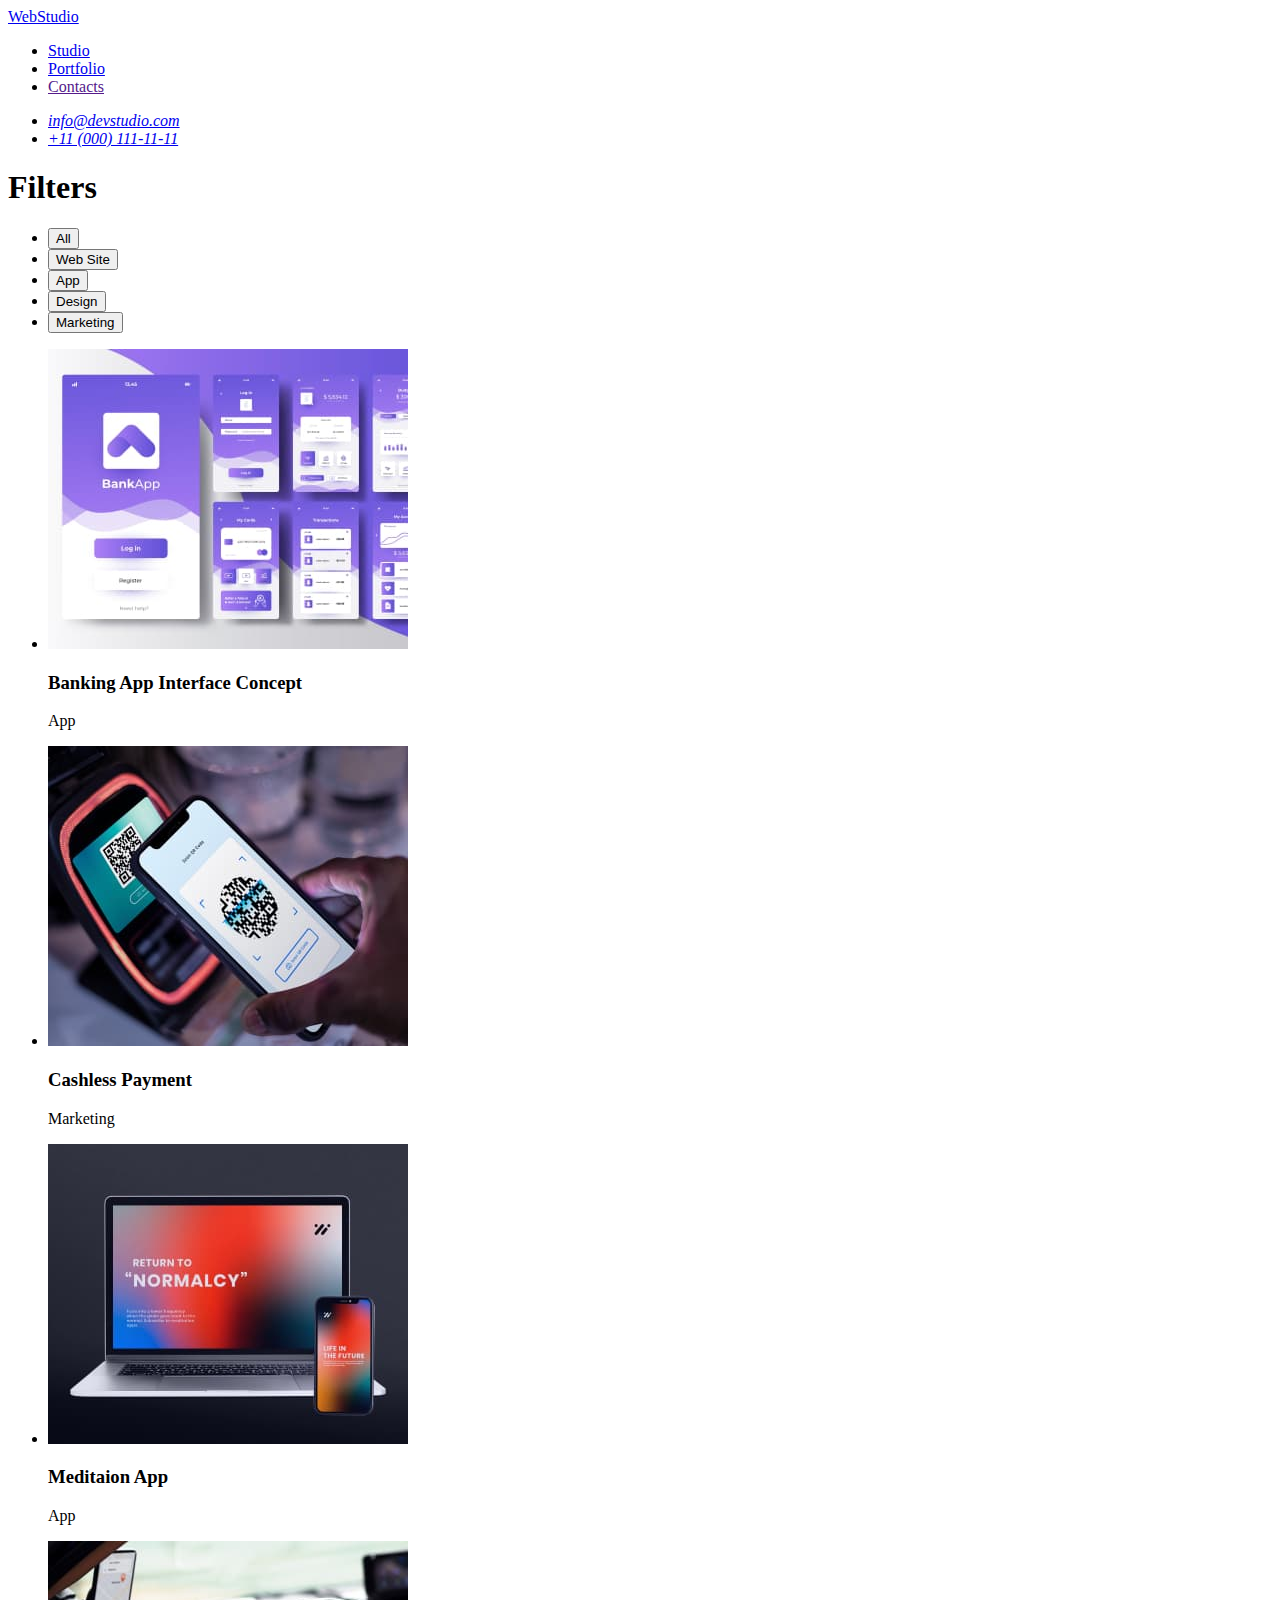
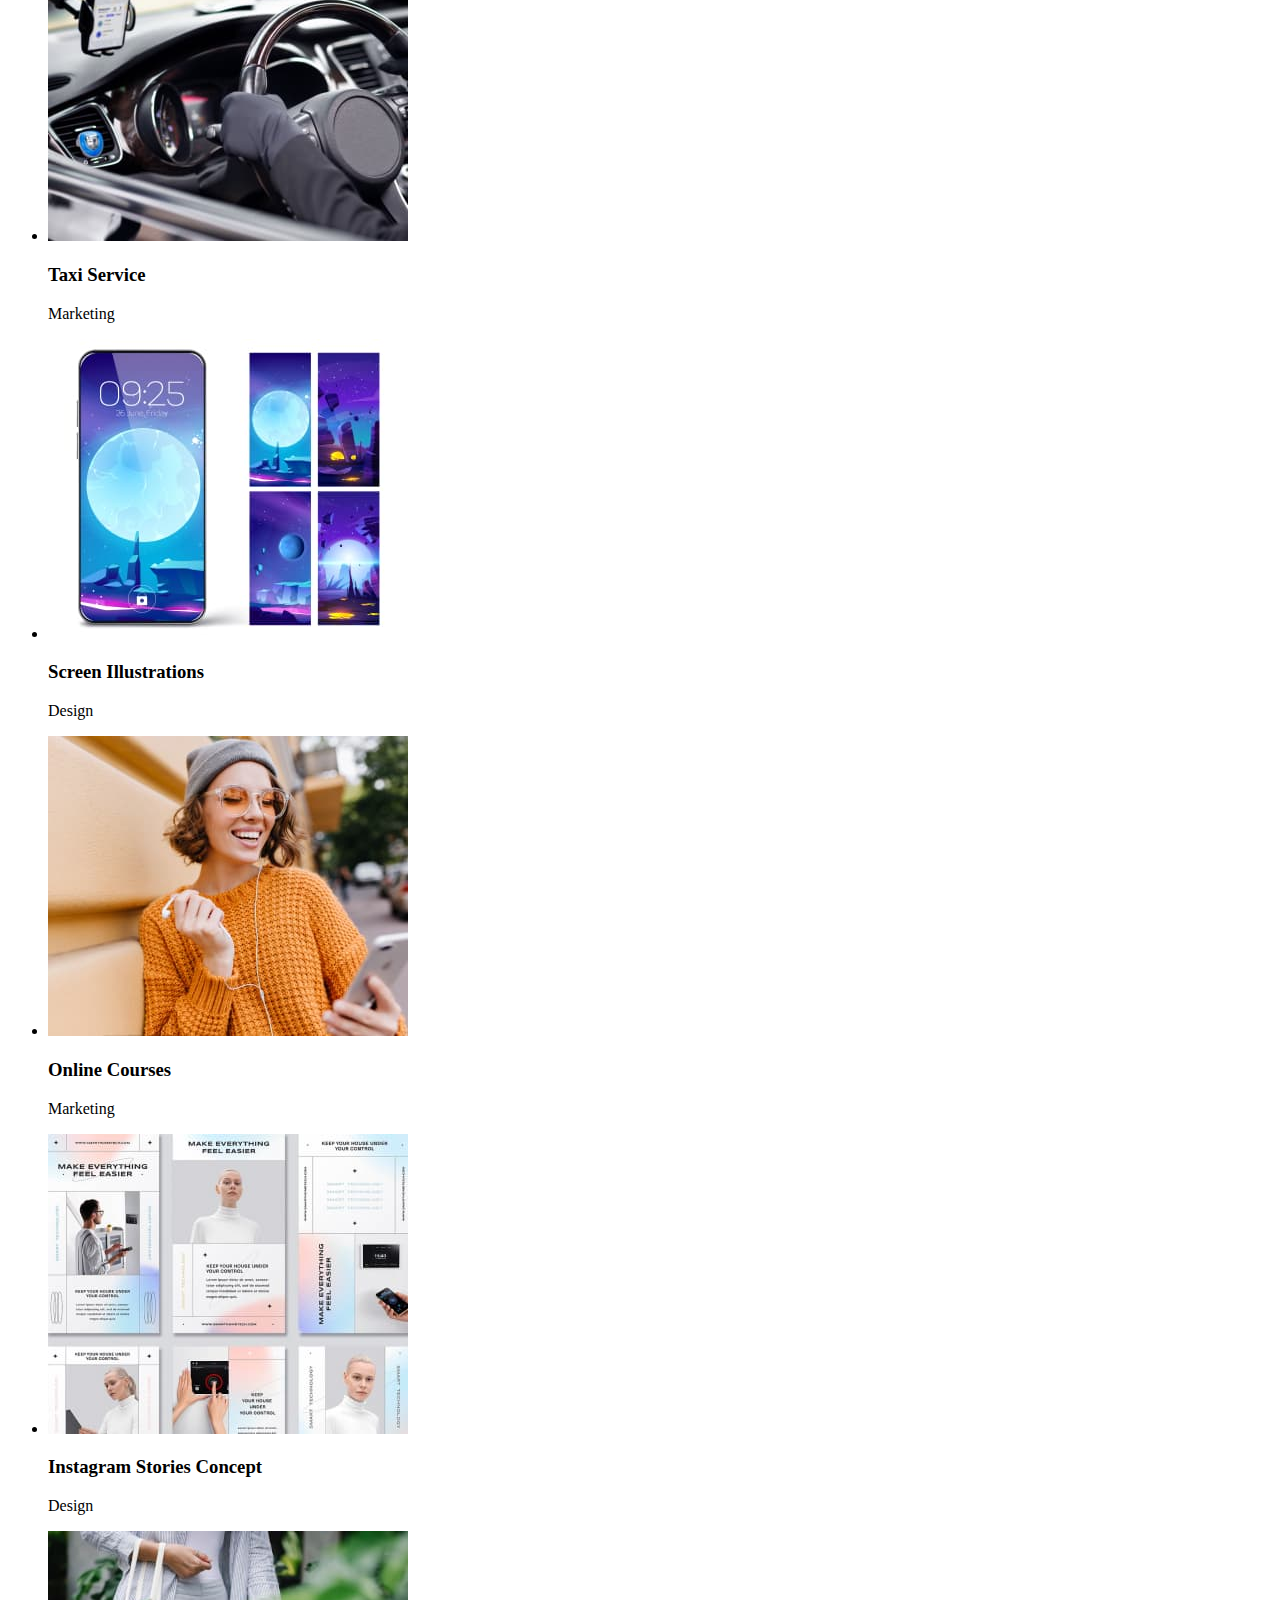
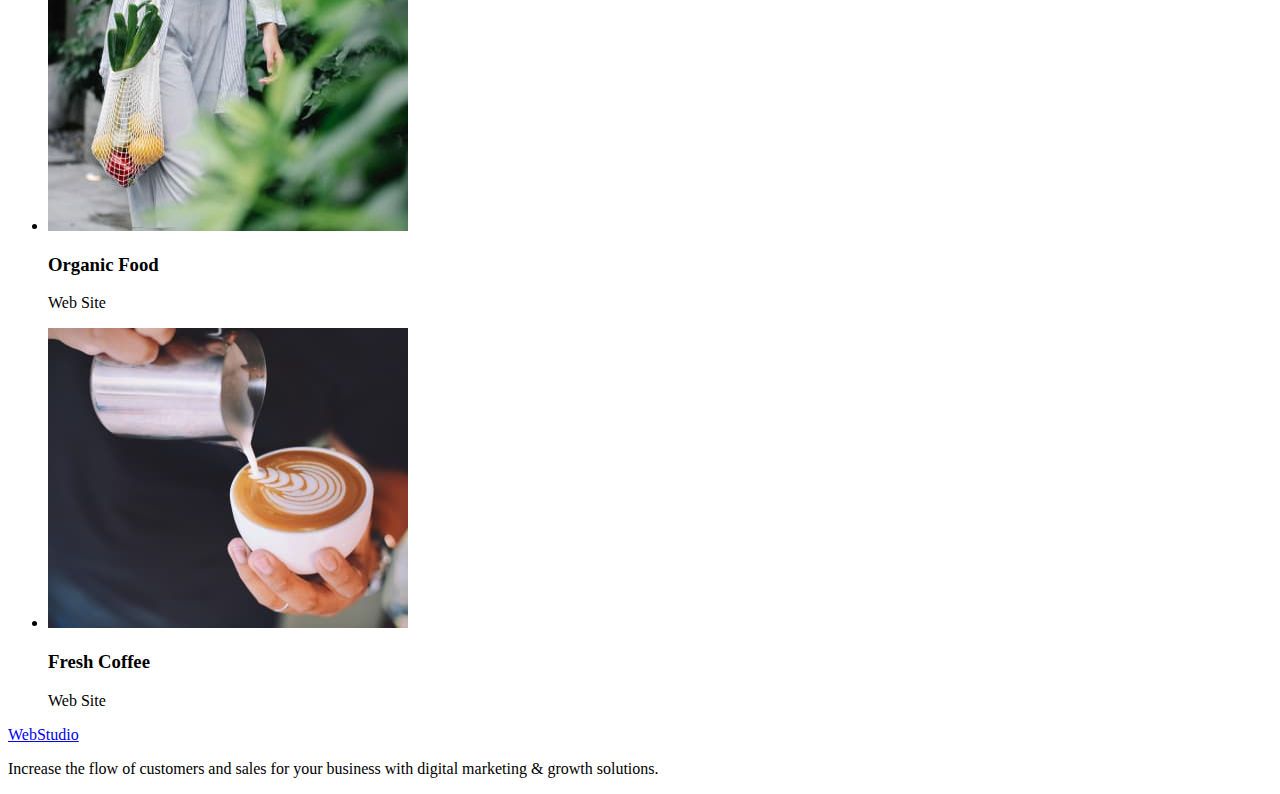
==== portfolio.html @ 7b667533 "portfolio" ====
<!DOCTYPE html>
<html lang="en">
  <head>
    <meta charset="UTF-8" />
    <meta http-equiv="X-UA-Compatible" content="IE=edge" />
    <meta name="viewport" content="width=device-width, initial-scale=1.0" />
    <title>Document</title>
    <link rel="stylesheet" href="./css/styles.css" />
  </head>
  <body>
    <header>
      <nav>
        <a href="./index.html">WebStudio </a>
        <ul>
          <li><a href="./index.html">Studio</a></li>
          <li><a href="./portfolio.html">Portfolio</a></li>
          <li><a href="">Contacts</a></li>
        </ul>
      </nav>
      <address>
        <ul>
          <li><a href="mailto:info@devstudio.com">info@devstudio.com</a></li>
          <li><a href="tel:+110001111111">+11 (000) 111-11-11</a></li>
        </ul>
      </address>
    </header>
    <main>
      <h1>Filters</h1>
      <ul>
        <li><button type="button">All</button></li>
        <li><button type="button">Web Site</button></li>
        <li><button type="button">App</button></li>
        <li><button type="button">Design</button></li>
        <li><button type="button">Marketing</button></li>
      </ul>
      <ul>
        <li>
          <img
            src="./images/portfolio-img1.jpg"
            alt="Banking App"
            width="360"
          />
          <h3>Banking App Interface Concept</h3>
          <p>App</p>
        </li>
        <li>
          <img
            src="./images/portfolio-img2.jpg"
            alt="Cashless Payment"
            width="360"
          />
          <h3>Cashless Payment</h3>
          <p>Marketing</p>
        </li>
        <li>
          <img
            src="./images/portfolio-img3.jpg"
            alt="Meditaion App"
            width="360"
          />
          <h3>Meditaion App</h3>
          <p>App</p>
        </li>
        <li>
          <img
            src="./images/portfolio-img4.jpg"
            alt="Taxi Service"
            width="360"
          />
          <h3>Taxi Service</h3>
          <p>Marketing</p>
        </li>
        <li>
          <img
            src="./images/portfolio-img5.jpg"
            alt="Screen Illustrations"
            width="360"
          />
          <h3>Screen Illustrations</h3>
          <p>Design</p>
        </li>
        <li>
          <img
            src="./images/portfolio-img6.jpg"
            alt="Online Courses"
            width="360"
          />
          <h3>Online Courses</h3>
          <p>Marketing</p>
        </li>
        <li>
          <img
            src="./images/portfolio-img7.jpg"
            alt="Instagram Stories Concept"
            width="360"
          />
          <h3>Instagram Stories Concept</h3>
          <p>Design</p>
        </li>
        <li>
          <img
            src="./images/portfolio-img8.jpg"
            alt="Organic Food"
            width="360"
          />
          <h3>Organic Food</h3>
          <p>Web Site</p>
        </li>
        <li>
          <img
            src="./images/portfolio-img9.jpg"
            alt="Fresh Coffee"
            width="360"
          />
          <h3>Fresh Coffee</h3>
          <p>Web Site</p>
        </li>
      </ul>
    </main>
    <footer>
      <a href="./index.html">WebStudio</a>
      <p>
        Increase the flow of customers and sales for your business with digital
        marketing & growth solutions.
      </p>
    </footer>
  </body>
</html>
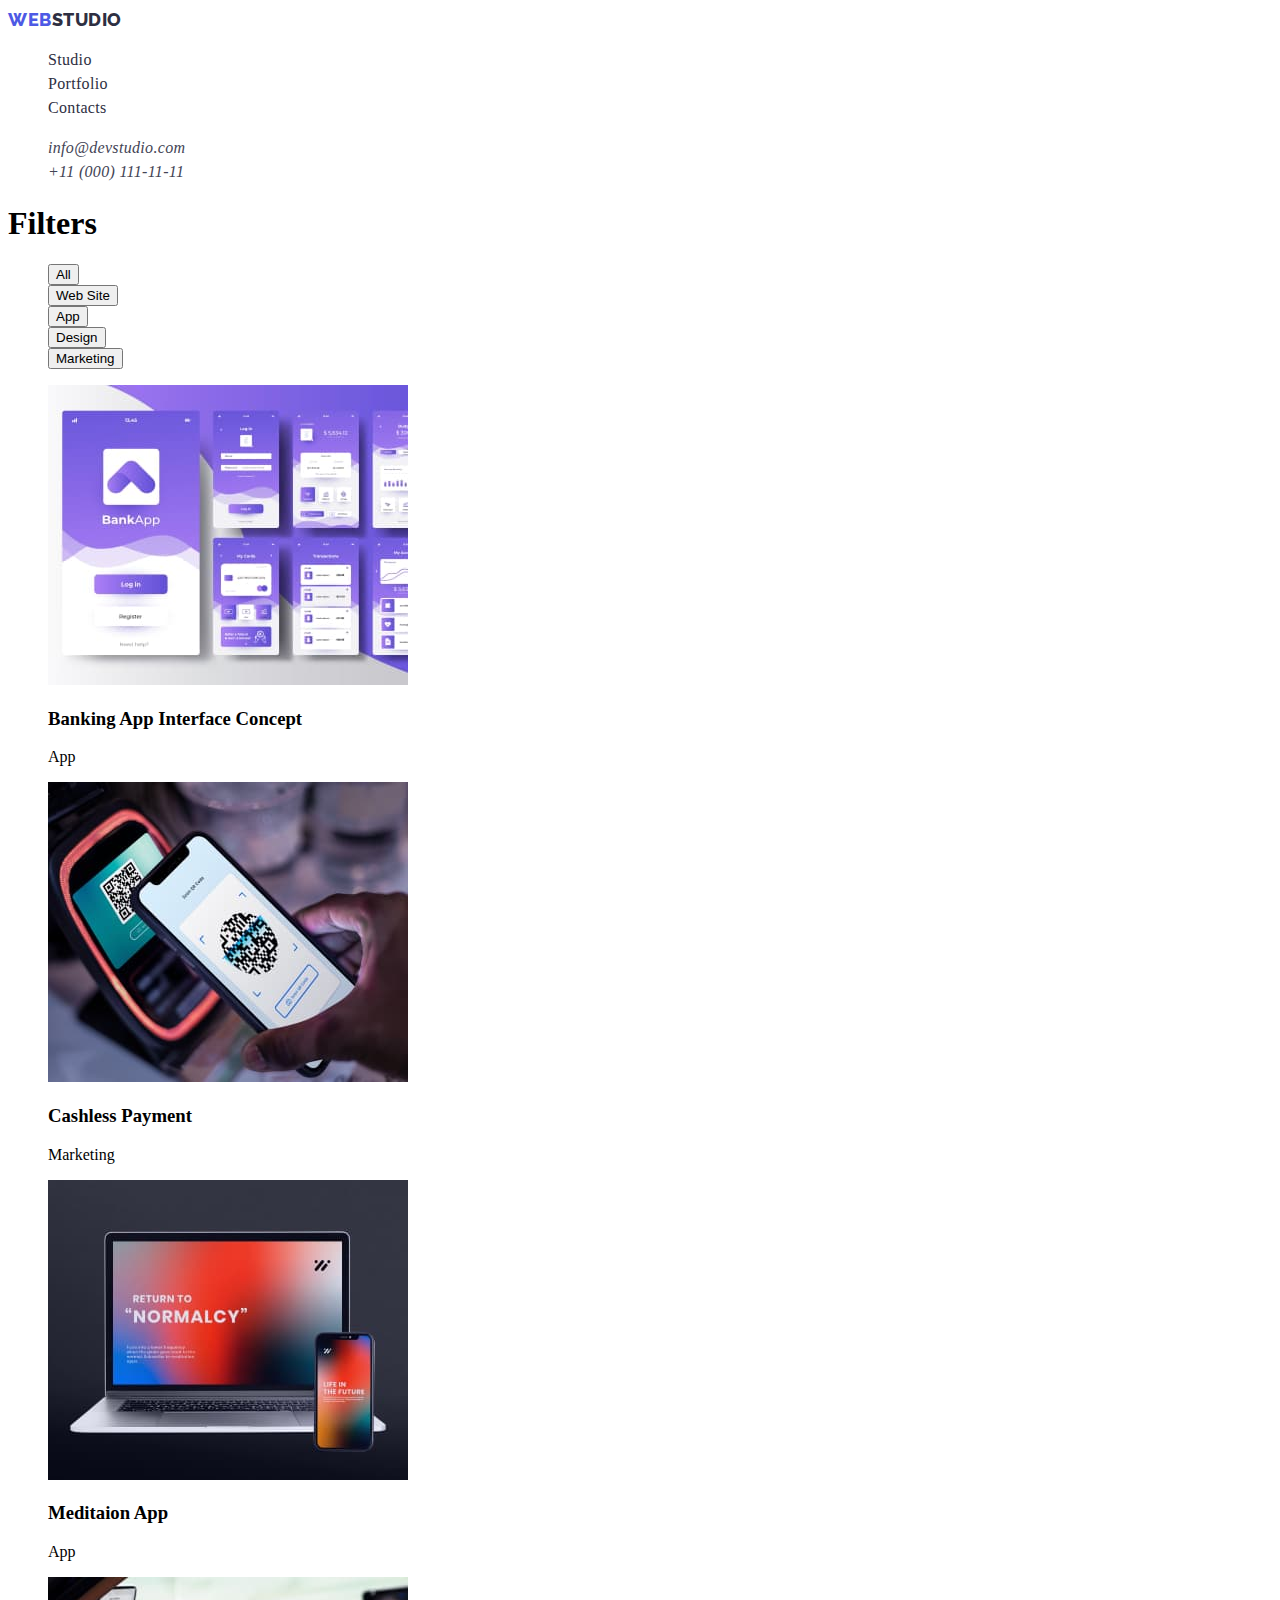
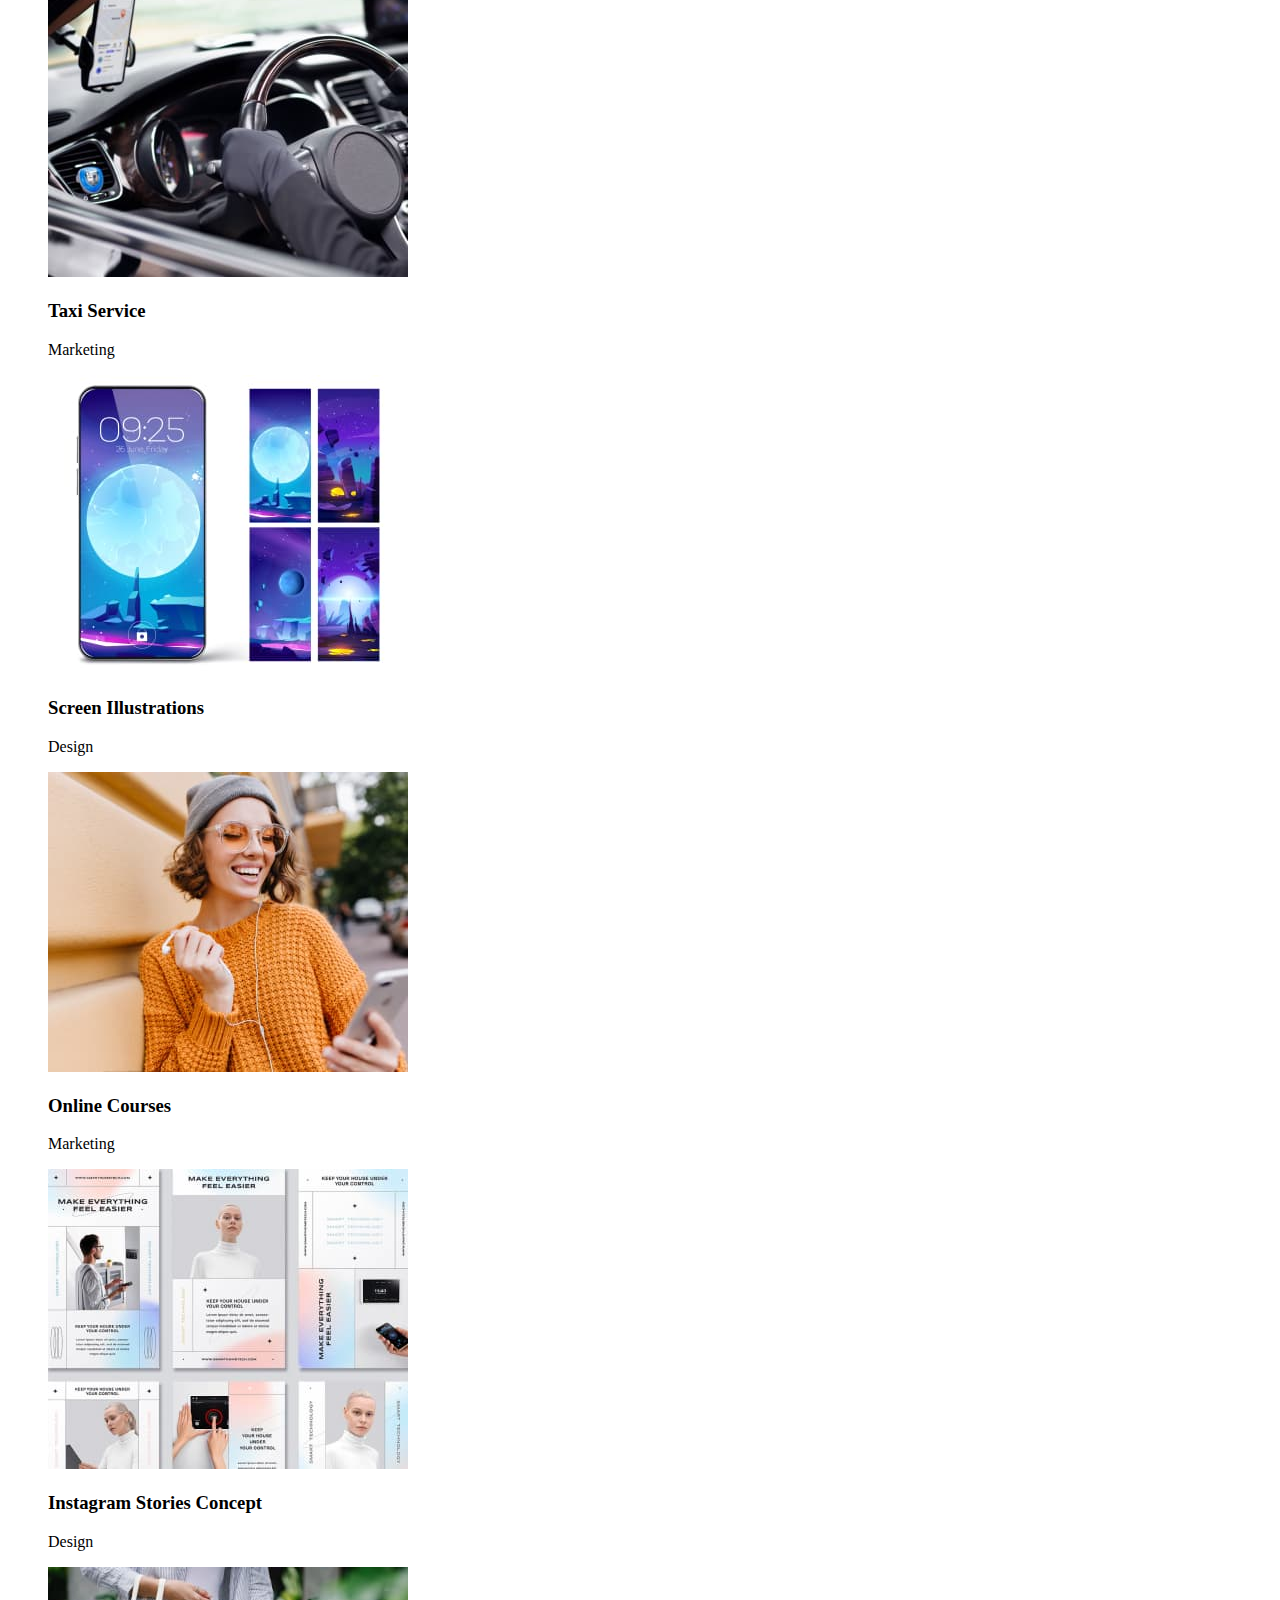
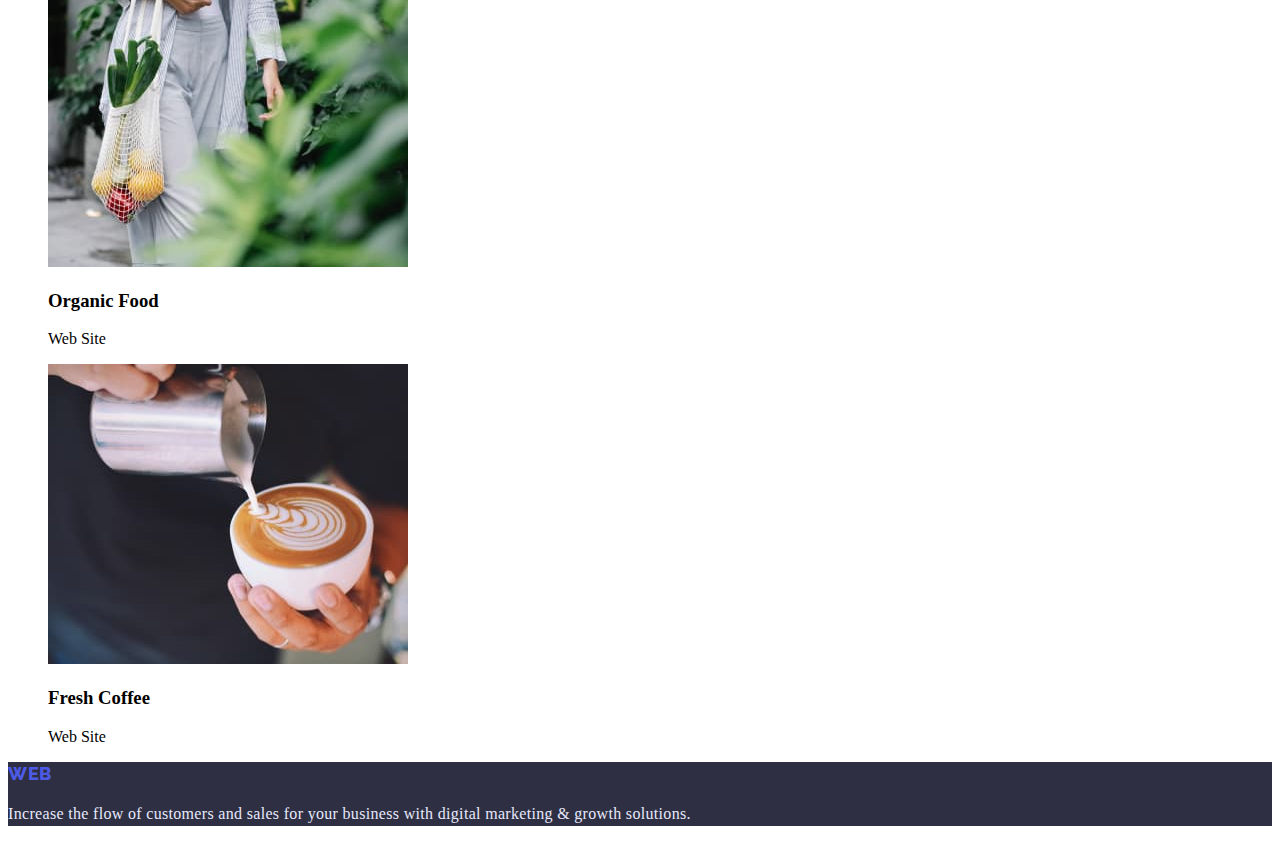
==== commit 4b56a010: "studio finish" ====
--- a/portfolio.html
+++ b/portfolio.html
@@ -5,121 +5,149 @@
     <meta http-equiv="X-UA-Compatible" content="IE=edge" />
     <meta name="viewport" content="width=device-width, initial-scale=1.0" />
     <title>Document</title>
+    <link rel="preconnect" href="https://fonts.googleapis.com" />
+    <link rel="preconnect" href="https://fonts.gstatic.com" crossorigin />
+    <link
+      href="https://fonts.googleapis.com/css2?family=Raleway:wght@800&family=Roboto:wght@400;500;700;900&display=swap"
+      rel="stylesheet"
+    />
     <link rel="stylesheet" href="./css/styles.css" />
   </head>
   <body>
-    <header>
-      <nav>
-        <a href="./index.html">WebStudio </a>
-        <ul>
-          <li><a href="./index.html">Studio</a></li>
-          <li><a href="./portfolio.html">Portfolio</a></li>
-          <li><a href="">Contacts</a></li>
+    <header class="header">
+      <nav class="navigation">
+        <a class="logo" href="./index.html"
+          ><span class="logo-web">Web</span
+          ><span class="logo-studio">Studio</span>
+        </a>
+        <ul class="nav-list list">
+          <li class="nav-list-item">
+            <a class="nav-link link" href="./index.html">Studio</a>
+          </li>
+          <li class="nav-list-item">
+            <a class="nav-link link" href="./portfolio.html">Portfolio</a>
+          </li>
+          <li class="nav-list-item">
+            <a class="nav-link link" href="">Contacts</a>
+          </li>
         </ul>
       </nav>
-      <address>
-        <ul>
-          <li><a href="mailto:info@devstudio.com">info@devstudio.com</a></li>
-          <li><a href="tel:+110001111111">+11 (000) 111-11-11</a></li>
+      <address class="address">
+        <ul class="adress-list list">
+          <li>
+            <a class="adress-list-item" href="mailto:info@devstudio.com"
+              >info@devstudio.com</a
+            >
+          </li>
+          <li>
+            <a class="adress-list-item" href="tel:+110001111111"
+              >+11 (000) 111-11-11</a
+            >
+          </li>
         </ul>
       </address>
     </header>
     <main>
-      <h1>Filters</h1>
-      <ul>
-        <li><button type="button">All</button></li>
-        <li><button type="button">Web Site</button></li>
-        <li><button type="button">App</button></li>
-        <li><button type="button">Design</button></li>
-        <li><button type="button">Marketing</button></li>
-      </ul>
-      <ul>
-        <li>
-          <img
-            src="./images/portfolio-img1.jpg"
-            alt="Banking App"
-            width="360"
-          />
-          <h3>Banking App Interface Concept</h3>
-          <p>App</p>
-        </li>
-        <li>
-          <img
-            src="./images/portfolio-img2.jpg"
-            alt="Cashless Payment"
-            width="360"
-          />
-          <h3>Cashless Payment</h3>
-          <p>Marketing</p>
-        </li>
-        <li>
-          <img
-            src="./images/portfolio-img3.jpg"
-            alt="Meditaion App"
-            width="360"
-          />
-          <h3>Meditaion App</h3>
-          <p>App</p>
-        </li>
-        <li>
-          <img
-            src="./images/portfolio-img4.jpg"
-            alt="Taxi Service"
-            width="360"
-          />
-          <h3>Taxi Service</h3>
-          <p>Marketing</p>
-        </li>
-        <li>
-          <img
-            src="./images/portfolio-img5.jpg"
-            alt="Screen Illustrations"
-            width="360"
-          />
-          <h3>Screen Illustrations</h3>
-          <p>Design</p>
-        </li>
-        <li>
-          <img
-            src="./images/portfolio-img6.jpg"
-            alt="Online Courses"
-            width="360"
-          />
-          <h3>Online Courses</h3>
-          <p>Marketing</p>
-        </li>
-        <li>
-          <img
-            src="./images/portfolio-img7.jpg"
-            alt="Instagram Stories Concept"
-            width="360"
-          />
-          <h3>Instagram Stories Concept</h3>
-          <p>Design</p>
-        </li>
-        <li>
-          <img
-            src="./images/portfolio-img8.jpg"
-            alt="Organic Food"
-            width="360"
-          />
-          <h3>Organic Food</h3>
-          <p>Web Site</p>
-        </li>
-        <li>
-          <img
-            src="./images/portfolio-img9.jpg"
-            alt="Fresh Coffee"
-            width="360"
-          />
-          <h3>Fresh Coffee</h3>
-          <p>Web Site</p>
-        </li>
-      </ul>
+      <section>
+        <h1>Filters</h1>
+        <ul class="list">
+          <li><button type="button">All</button></li>
+          <li><button type="button">Web Site</button></li>
+          <li><button type="button">App</button></li>
+          <li><button type="button">Design</button></li>
+          <li><button type="button">Marketing</button></li>
+        </ul>
+        <ul class="list">
+          <li>
+            <img
+              src="./images/portfolio-img1.jpg"
+              alt="Banking App"
+              width="360"
+            />
+            <h3>Banking App Interface Concept</h3>
+            <p>App</p>
+          </li>
+          <li>
+            <img
+              src="./images/portfolio-img2.jpg"
+              alt="Cashless Payment"
+              width="360"
+            />
+            <h3>Cashless Payment</h3>
+            <p>Marketing</p>
+          </li>
+          <li>
+            <img
+              src="./images/portfolio-img3.jpg"
+              alt="Meditaion App"
+              width="360"
+            />
+            <h3>Meditaion App</h3>
+            <p>App</p>
+          </li>
+          <li>
+            <img
+              src="./images/portfolio-img4.jpg"
+              alt="Taxi Service"
+              width="360"
+            />
+            <h3>Taxi Service</h3>
+            <p>Marketing</p>
+          </li>
+          <li>
+            <img
+              src="./images/portfolio-img5.jpg"
+              alt="Screen Illustrations"
+              width="360"
+            />
+            <h3>Screen Illustrations</h3>
+            <p>Design</p>
+          </li>
+          <li>
+            <img
+              src="./images/portfolio-img6.jpg"
+              alt="Online Courses"
+              width="360"
+            />
+            <h3>Online Courses</h3>
+            <p>Marketing</p>
+          </li>
+          <li>
+            <img
+              src="./images/portfolio-img7.jpg"
+              alt="Instagram Stories Concept"
+              width="360"
+            />
+            <h3>Instagram Stories Concept</h3>
+            <p>Design</p>
+          </li>
+          <li>
+            <img
+              src="./images/portfolio-img8.jpg"
+              alt="Organic Food"
+              width="360"
+            />
+            <h3>Organic Food</h3>
+            <p>Web Site</p>
+          </li>
+          <li>
+            <img
+              src="./images/portfolio-img9.jpg"
+              alt="Fresh Coffee"
+              width="360"
+            />
+            <h3>Fresh Coffee</h3>
+            <p>Web Site</p>
+          </li>
+        </ul>
+      </section>
     </main>
-    <footer>
-      <a href="./index.html">WebStudio</a>
-      <p>
+    <footer class="footer">
+      <a class="logo" href="./index.html"
+        ><span class="logo-web link">Web</span
+        ><span class="logo-studio link">Studio</span>
+      </a>
+      <p class="footer-text">
         Increase the flow of customers and sales for your business with digital
         marketing & growth solutions.
       </p>
--- a/css/styles.css
+++ b/css/styles.css
@@ -0,0 +1,209 @@
+/* ------------GENERAL STYLES--------------- */
+.body {
+    font-family: 'Roboto', sans-serif;
+}
+.list {
+    list-style: none;
+}
+
+.link, .adress-list-item, .logo {
+    text-decoration: none;
+}
+
+.visually-hidden {
+    position: absolute;
+    white-space: nowrap;
+    width: 1px;
+    height: 1px;
+    overflow: hidden;
+    border: 0;
+    padding: 0;
+    clip: rect(0 0 0 0);
+    clip-path: inset(50%);
+    margin: -1px;
+}
+.caption {
+    font-weight: 700;
+        font-size: 36px;
+        line-height: 1.11;
+        text-align: center;
+        letter-spacing: 0.02em;
+        text-transform: capitalize;
+        color: #2E2F42;
+}
+/* --------------------HEADER-------------- */
+.header {}
+
+.navigation {}
+
+.logo {
+    font-family: 'Raleway', sans-serif;
+        font-style: normal;
+        font-weight: 800;
+        font-size: 18px;
+        line-height: 1.33;
+        display: flex;
+        align-items: center;
+        letter-spacing: 0.03em;
+        text-transform: uppercase;
+}
+
+.logo-web {
+        color: #4D5AE5;
+}
+.logo-studio {
+        color: #2E2F42;
+}
+
+.nav-list {}
+
+.nav-list-item :is(:hover, :focus) {
+    text-decoration: underline;}
+
+.nav-link {
+        font-weight: 500;
+        font-size: 16px;
+        line-height: 1.5;
+        letter-spacing: 0.02em;
+        color: #2E2F42;
+}
+.nav-link:is(:hover, :focus) {
+    color: #404BBF;
+}
+
+.address{}
+
+.adress-list-item:is(:hover, :focus) {
+    color: #404BBF;
+}
+
+.adress-list-item {
+    font-weight: 400;
+        font-size: 16px;
+        line-height: 1.5;
+        letter-spacing: 0.02em;
+        color: #434455;
+}
+
+/* -----------------------HERO----------------------- */
+.hero {
+    background: #2E2F42;
+}
+
+.hero-title {
+    font-weight: 700;
+    font-size: 56px;
+    line-height: 1.07;
+    text-align: center;
+    letter-spacing: 0.02em;
+    color: #FFFFFF;
+}
+
+.hero-btn {
+    font-weight: 500;
+        font-size: 16px;
+        line-height: 1.5;
+        display: flex;
+        align-items: center;
+        letter-spacing: 0.04em;
+        color: #FFFFFF;
+            width: 169px;
+            height: 56px;
+            left: 20px;
+            top: 23px;
+            background: #4D5AE5;
+            box-shadow: 0px 4px 4px rgba(0, 0, 0, 0.15);
+            border-radius: 4px;
+}
+.hero-btn:is(:hover, :focus) {
+    width: 169px;
+    height: 56px;
+    left: 20px;
+    top: 88px;
+    background: #404BBF;
+    box-shadow: 0px 4px 4px rgba(0, 0, 0, 0.15);
+    border-radius: 4px;
+    cursor: pointer;
+}
+
+/* ---------------------------BODY------------------ */  
+
+.describe {}
+
+.describe-caption {}
+
+.describe-title {
+    font-weight: 500;
+        font-size: 20px;
+        line-height: 1.2;
+        letter-spacing: 0.02em;
+        color: #2E2F42;
+}
+
+.describe-list {}
+
+.describe-list-item {}
+
+.describe-text {
+    font-weight: 400;
+        font-size: 16px;
+        line-height: 1.5;
+        letter-spacing: 0.02em;
+        color: #434455;
+}
+.about {}
+
+.about-list {}
+
+.list {}
+
+.about-item {}
+
+.about-img {}
+
+.about-img:is(:hover, :focus) {
+    cursor: pointer;
+}
+
+.team {}
+
+.team-list {}
+
+.list {}
+
+.team-list-item {}
+
+.team-img {}
+
+.team-name {
+    font-weight: 500;
+    font-size: 20px;
+    line-height: 1.2;
+    text-align: center;
+    letter-spacing: 0.02em;
+    color: #2E2F42;
+}
+
+.team-position {
+    font-weight: 400;
+        font-size: 16px;
+        line-height: 1.5;
+        text-align: center;
+        letter-spacing: 0.02em;
+        color: #434455;
+}
+
+/* -----------------FOOTER------------------------ */
+
+.footer {
+    background: #2E2F42;
+}
+
+.footer-text {
+    font-weight: 400;
+        font-size: 16px;
+        line-height: 1.5;
+        letter-spacing: 0.02em;
+        color: #E7E9FC;
+}
+
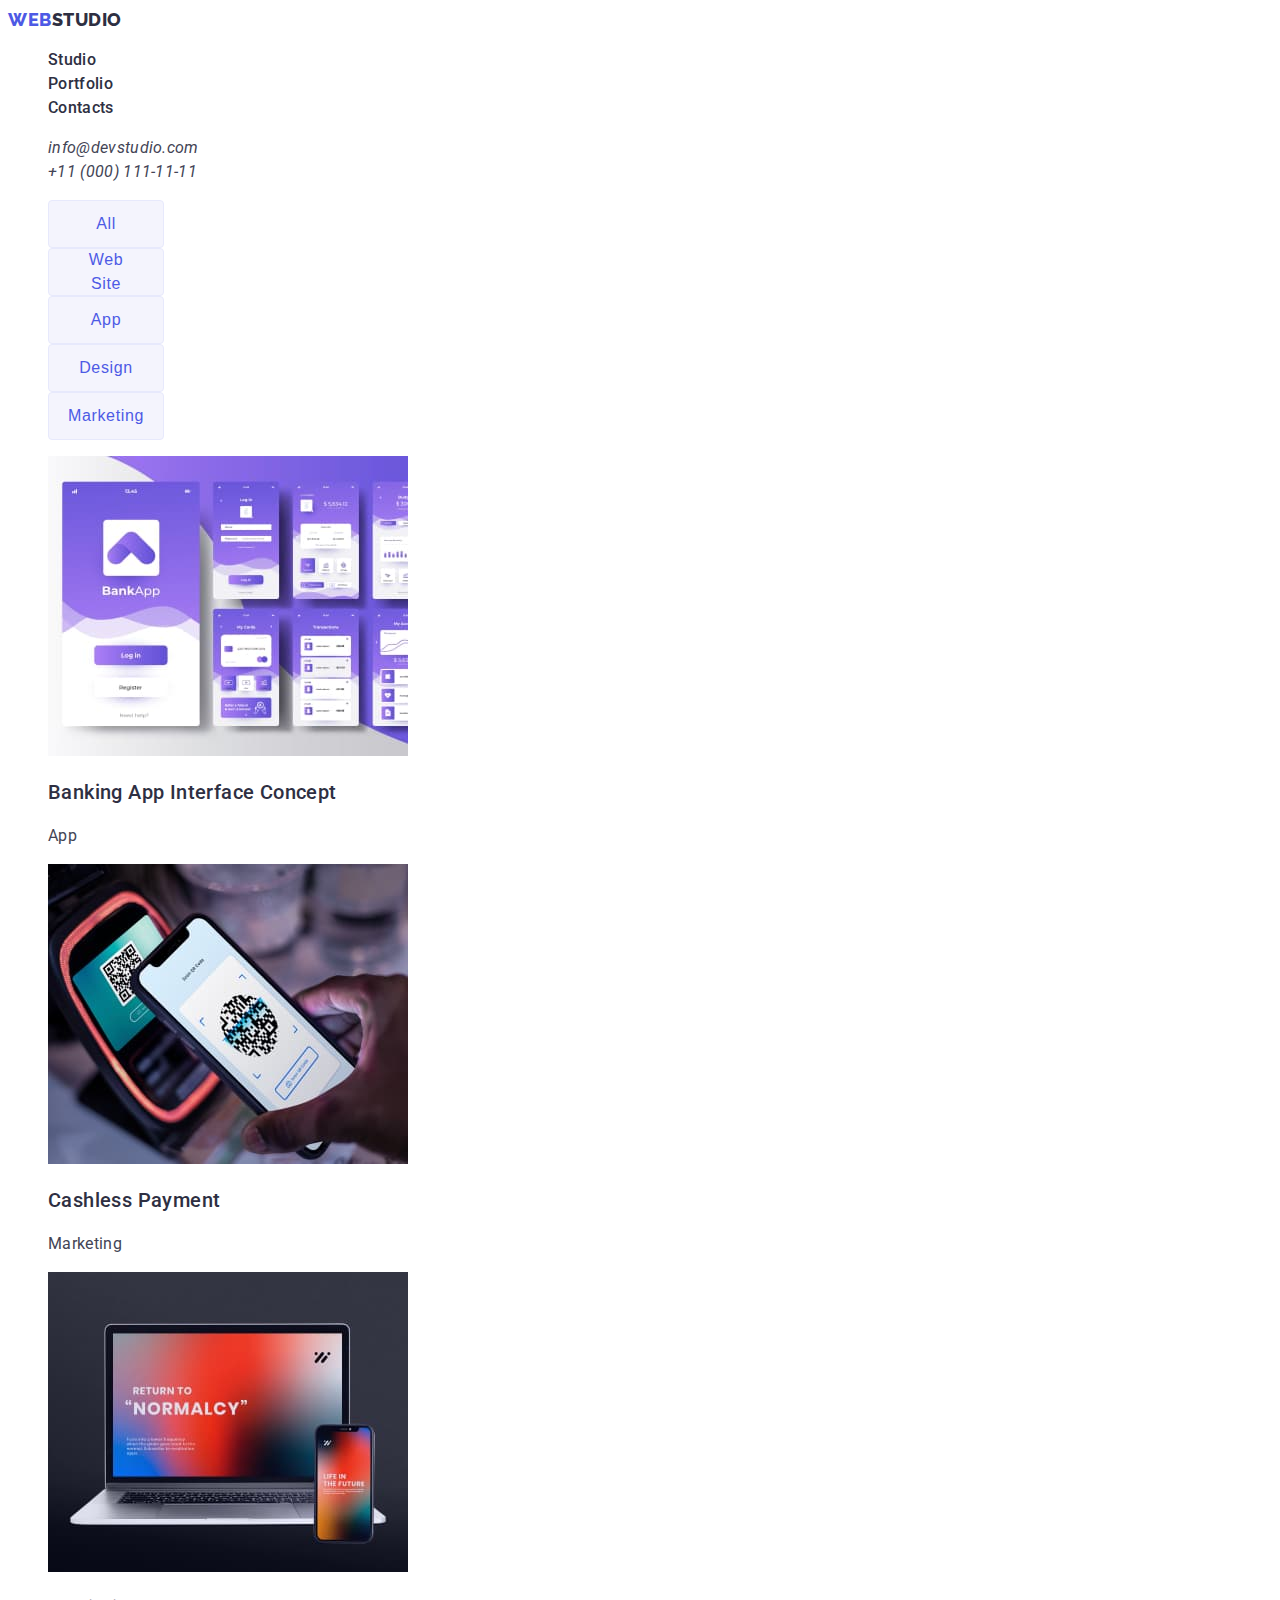
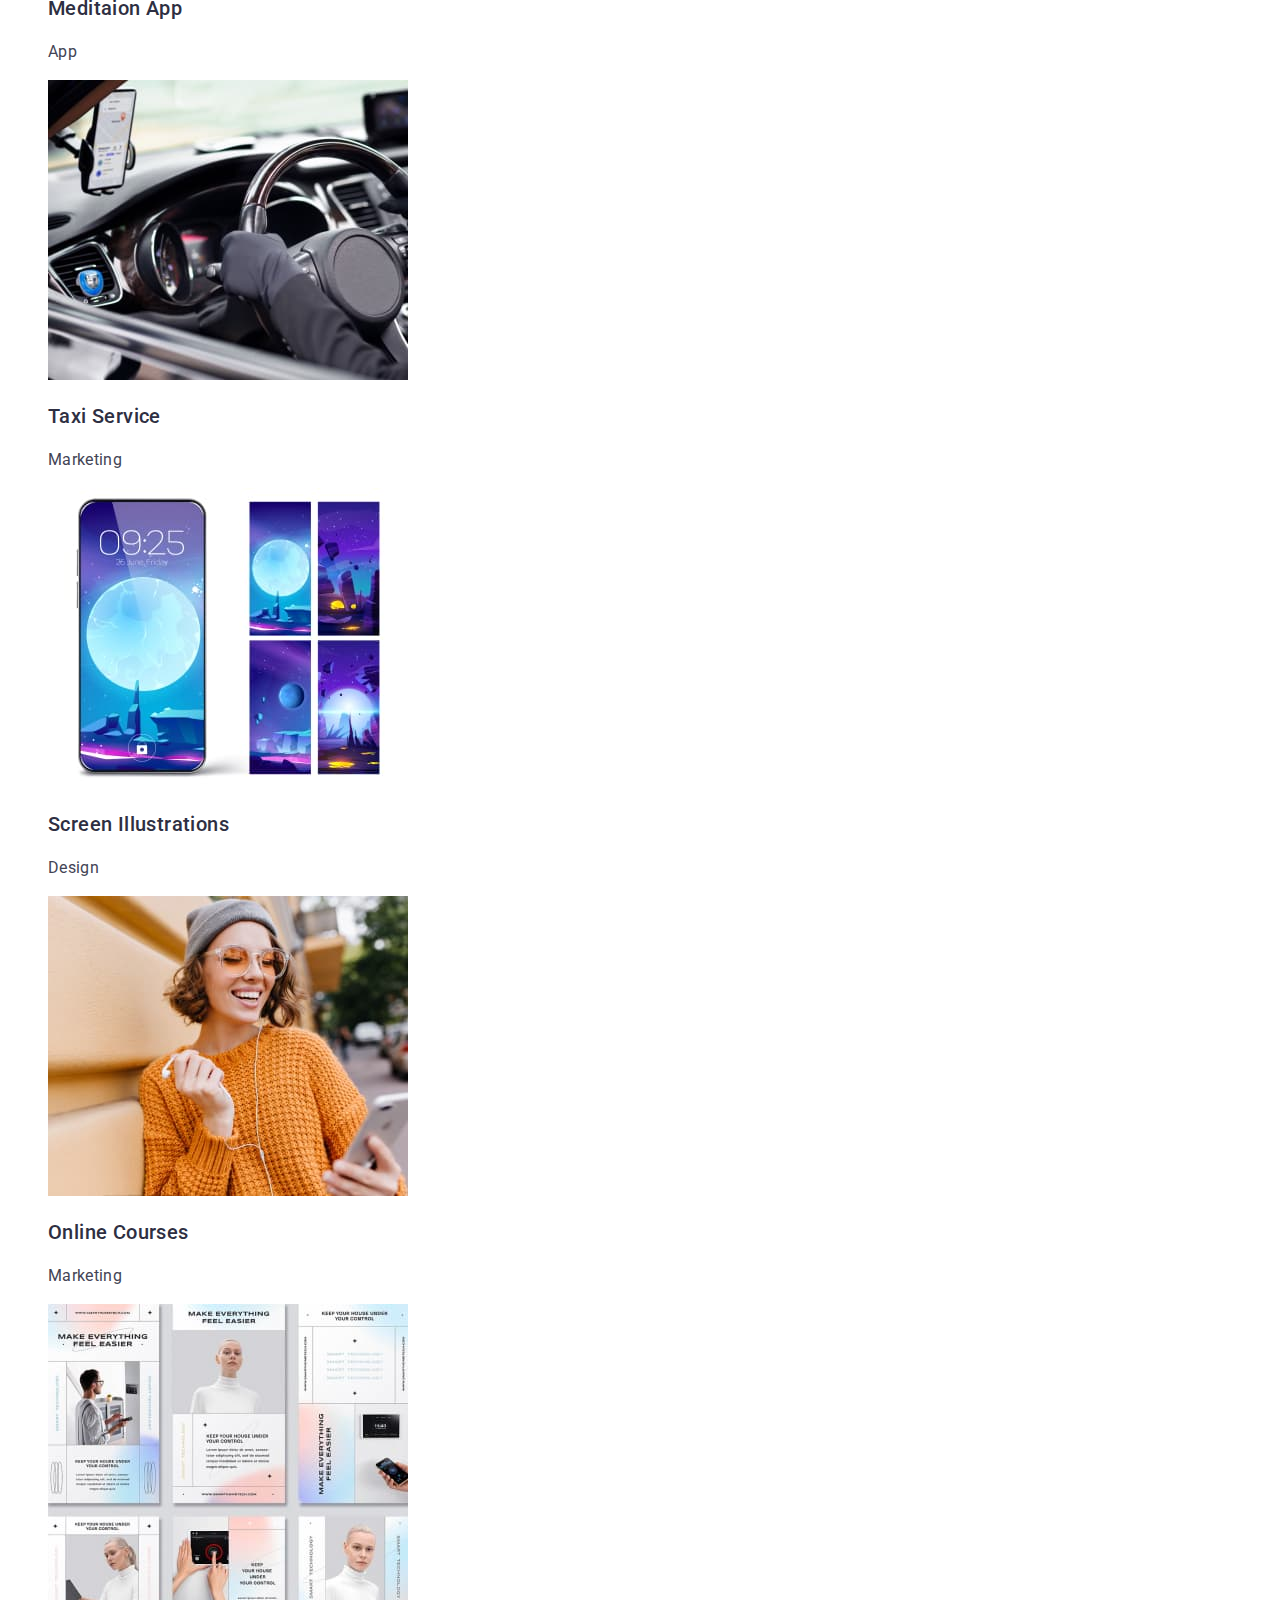
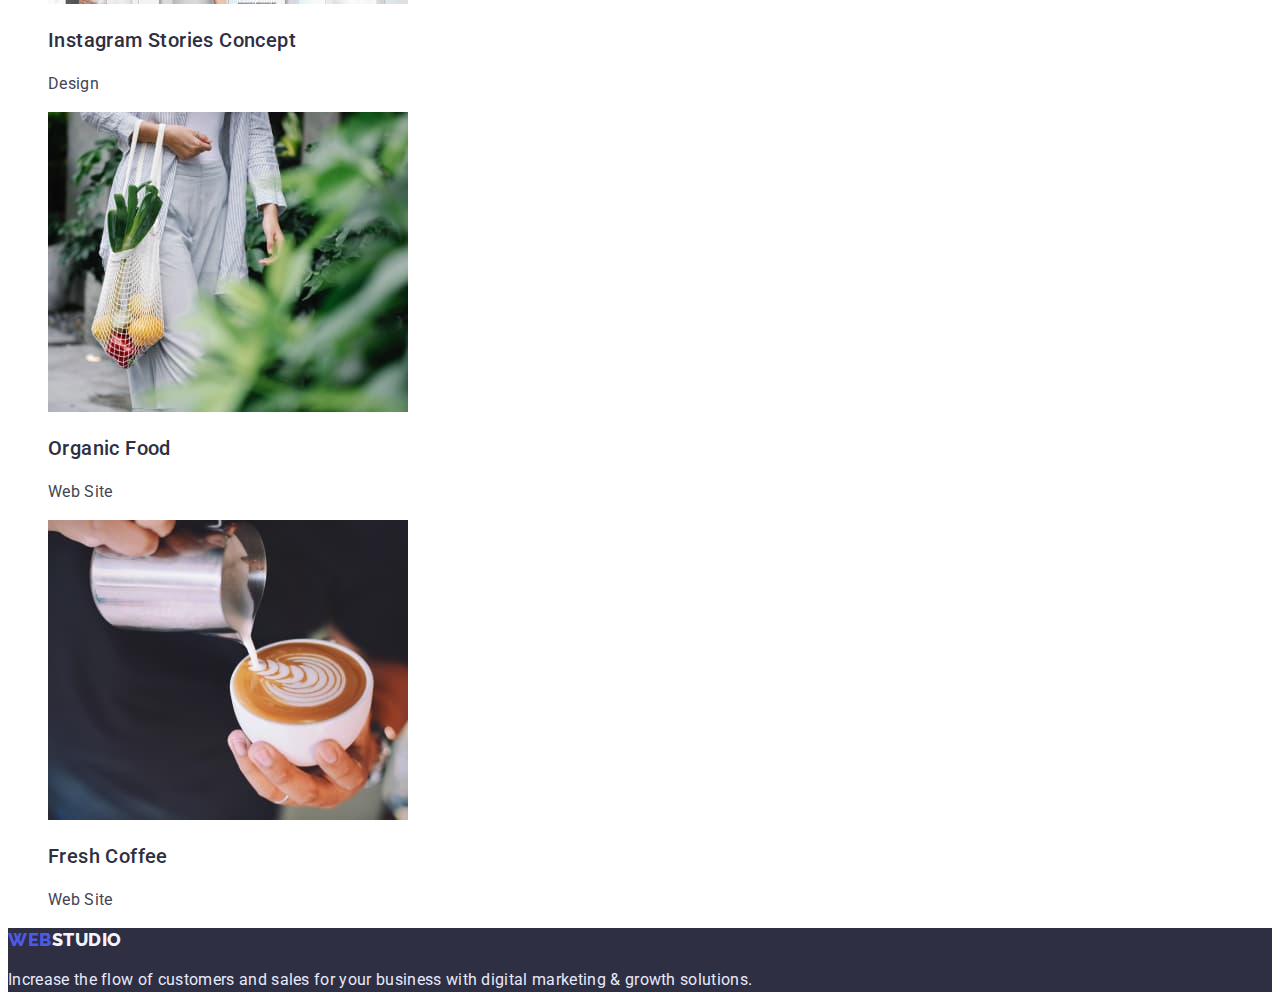
==== commit 91a2d932: "finish" ====
--- a/portfolio.html
+++ b/portfolio.html
@@ -13,7 +13,7 @@
     />
     <link rel="stylesheet" href="./css/styles.css" />
   </head>
-  <body>
+  <body class="body">
     <header class="header">
       <nav class="navigation">
         <a class="logo" href="./index.html"
@@ -47,97 +47,120 @@
         </ul>
       </address>
     </header>
-    <main>
-      <section>
-        <h1>Filters</h1>
-        <ul class="list">
-          <li><button type="button">All</button></li>
-          <li><button type="button">Web Site</button></li>
-          <li><button type="button">App</button></li>
-          <li><button type="button">Design</button></li>
-          <li><button type="button">Marketing</button></li>
+    <main class="portfolio">
+      <section class="portfolio-filters">
+        <h1 class="portfolio-filters-title visually-hidden">Filters</h1>
+        <ul class="portfolio-filters-list list">
+          <li>
+            <button class="portfolio-filters-btn" type="button">All</button>
+          </li>
+          <li>
+            <button class="portfolio-filters-btn" type="button">
+              Web Site
+            </button>
+          </li>
+          <li>
+            <button class="portfolio-filters-btn" type="button">App</button>
+          </li>
+          <li>
+            <button class="portfolio-filters-btn" type="button">Design</button>
+          </li>
+          <li>
+            <button class="portfolio-filters-btn" type="button">
+              Marketing
+            </button>
+          </li>
         </ul>
-        <ul class="list">
-          <li>
+        <ul class="portfolio-list list">
+          <li class="portfolio-filters-item">
             <img
+              class="portfolio-img"
               src="./images/portfolio-img1.jpg"
               alt="Banking App"
               width="360"
             />
-            <h3>Banking App Interface Concept</h3>
-            <p>App</p>
+            <h3 class="portfolio-title">Banking App Interface Concept</h3>
+            <p class="portfolio-text">App</p>
           </li>
-          <li>
+          <li class="portfolio-filters-item">
             <img
+              class="portfolio-img"
               src="./images/portfolio-img2.jpg"
               alt="Cashless Payment"
               width="360"
             />
-            <h3>Cashless Payment</h3>
-            <p>Marketing</p>
+            <h3 class="portfolio-title">Cashless Payment</h3>
+            <p class="portfolio-text">Marketing</p>
           </li>
-          <li>
+          <li class="portfolio-filters-item">
             <img
+              class="portfolio-img"
               src="./images/portfolio-img3.jpg"
               alt="Meditaion App"
               width="360"
             />
-            <h3>Meditaion App</h3>
-            <p>App</p>
+            <h3 class="portfolio-title">Meditaion App</h3>
+            <p class="portfolio-text">App</p>
           </li>
-          <li>
+          <li class="portfolio-filters-item">
             <img
+              class="portfolio-img"
               src="./images/portfolio-img4.jpg"
               alt="Taxi Service"
               width="360"
             />
-            <h3>Taxi Service</h3>
-            <p>Marketing</p>
+            <h3 class="portfolio-title">Taxi Service</h3>
+            <p class="portfolio-text">Marketing</p>
           </li>
-          <li>
+          <li class="portfolio-filters-item">
             <img
+              class="portfolio-img"
               src="./images/portfolio-img5.jpg"
               alt="Screen Illustrations"
               width="360"
             />
-            <h3>Screen Illustrations</h3>
-            <p>Design</p>
+            <h3 class="portfolio-title">Screen Illustrations</h3>
+            <p class="portfolio-text">Design</p>
           </li>
-          <li>
+          <li class="portfolio-filters-item">
             <img
+              class="portfolio-img"
               src="./images/portfolio-img6.jpg"
               alt="Online Courses"
               width="360"
             />
-            <h3>Online Courses</h3>
-            <p>Marketing</p>
+            <h3 class="portfolio-title">Online Courses</h3>
+            <p class="portfolio-text">Marketing</p>
           </li>
-          <li>
+          <li class="portfolio-filters-item">
             <img
+              class="portfolio-img"
               src="./images/portfolio-img7.jpg"
               alt="Instagram Stories Concept"
               width="360"
             />
-            <h3>Instagram Stories Concept</h3>
-            <p>Design</p>
+            <h3 class="portfolio-title">Instagram Stories Concept</h3>
+            <p class="portfolio-text">Design</p>
           </li>
-          <li>
+          <li class="portfolio-filters-item">
             <img
+              class="portfolio-img"
               src="./images/portfolio-img8.jpg"
               alt="Organic Food"
               width="360"
             />
-            <h3>Organic Food</h3>
-            <p>Web Site</p>
+            <h3 class="portfolio-title">Organic Food</h3>
+            <p class="portfolio-text">Web Site</p>
           </li>
-          <li>
+          <li class="portfolio-filters-item">
             <img
+              class="portfolio-img"
               src="./images/portfolio-img9.jpg"
               alt="Fresh Coffee"
               width="360"
             />
-            <h3>Fresh Coffee</h3>
-            <p>Web Site</p>
+            <h3 class="portfolio-title">Fresh Coffee</h3>
+            <p class="portfolio-text">Web Site</p>
           </li>
         </ul>
       </section>
@@ -145,7 +168,7 @@
     <footer class="footer">
       <a class="logo" href="./index.html"
         ><span class="logo-web link">Web</span
-        ><span class="logo-studio link">Studio</span>
+        ><span class="logo-studio-footer link">Studio</span>
       </a>
       <p class="footer-text">
         Increase the flow of customers and sales for your business with digital
--- a/css/styles.css
+++ b/css/styles.css
@@ -1,6 +1,14 @@
 /* ------------GENERAL STYLES--------------- */
+
+:root {
+    --primary-font: 'Roboto', sans-serif;
+    --secondary-font: 'Raleway', sans-serif;;
+    --accent-color:#404BBF ;
+
+}
 .body {
-    font-family: 'Roboto', sans-serif;
+    font-family: var(--primary-font);
+    color: #434455;
 }
 .list {
     list-style: none;
@@ -37,7 +45,7 @@
 .navigation {}
 
 .logo {
-    font-family: 'Raleway', sans-serif;
+    font-family: var(--secondary-font);
         font-style: normal;
         font-weight: 800;
         font-size: 18px;
@@ -68,13 +76,13 @@
         color: #2E2F42;
 }
 .nav-link:is(:hover, :focus) {
-    color: #404BBF;
+    color: var(--accent-color);
 }
 
 .address{}
 
 .adress-list-item:is(:hover, :focus) {
-    color: #404BBF;
+    color: var(--accent-color);
 }
 
 .adress-list-item {
@@ -120,13 +128,13 @@
     height: 56px;
     left: 20px;
     top: 88px;
-    background: #404BBF;
+    background: var(--accent-color);
     box-shadow: 0px 4px 4px rgba(0, 0, 0, 0.15);
     border-radius: 4px;
     cursor: pointer;
 }
 
-/* ---------------------------BODY------------------ */  
+/* ---------------------------MAIN BODY------------------ */  
 
 .describe {}
 
@@ -192,6 +200,67 @@
         letter-spacing: 0.02em;
         color: #434455;
 }
+/* --------------------PORTFOLIO BODY-------------- */
+.portfolio {}
+
+.portfolio-filters {}
+
+.portfolio-filters-title {}
+
+.portfolio-filters-list {}
+
+.portfolio-filters-btn {
+    font-weight: 500;
+        font-size: 16px;
+        line-height: 1.5;
+        display: flex;
+        align-items: center;
+        text-align: center;
+        letter-spacing: 0.04em;
+        color: #4D5AE5;
+        display: flex;
+            flex-direction: row;
+            justify-content: center;
+            align-items: center;
+            padding: 12px 24px;
+            width: 116px;
+            height: 48px;
+            background: #F4F4FD;
+            border: 1px solid #E7E9FC;
+            border-radius: 4px;
+}
+.portfolio-filters-btn:is(:hover, :focus) {
+        align-items: flex-start;
+        color: #FFFFFF;
+        background: var(--accent-color);
+        box-shadow: 0px 3px 1px rgba(0, 0, 0, 0.1), 0px 2px 1px rgba(0, 0, 0, 0.08), 0px 2px 2px rgba(0, 0, 0, 0.12);
+}
+    
+.portfolio-list {}
+
+.portfolio-filters-item {}
+
+.portfolio-img {}
+
+.portfolio-img:is(:hover, :focus) {
+    cursor: pointer;
+}
+
+.portfolio-title {
+    font-weight: 500;
+        font-size: 20px;
+        line-height: 1.2;
+        letter-spacing: 0.02em;
+        color: #2E2F42;
+}
+
+.portfolio-text {
+        font-size: 16px;
+        line-height: 1.5;
+        letter-spacing: 0.02em;
+        color: #434455;
+}
+
 
 /* -----------------FOOTER------------------------ */
 
@@ -199,8 +268,11 @@
     background: #2E2F42;
 }
 
+.logo-studio-footer {
+    color: #F4F4FD;
+}
+
 .footer-text {
-    font-weight: 400;
         font-size: 16px;
         line-height: 1.5;
         letter-spacing: 0.02em;
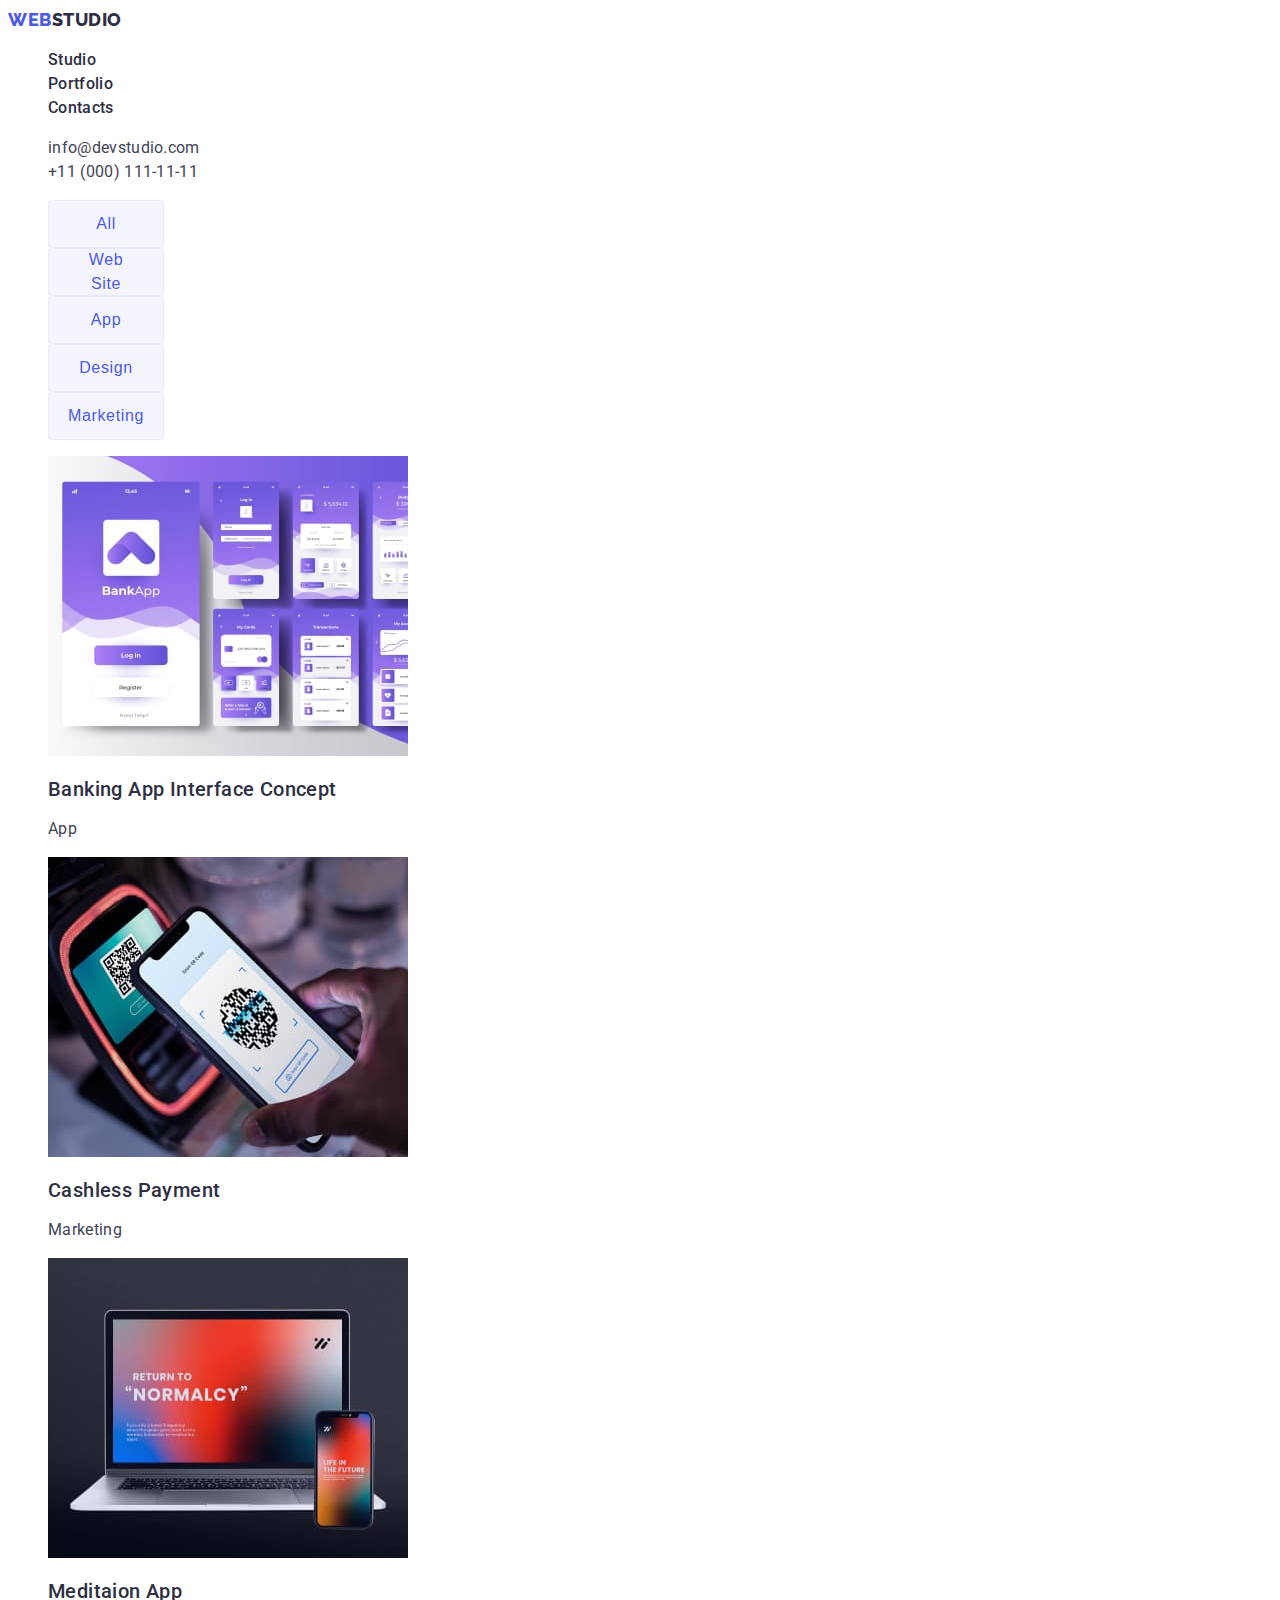
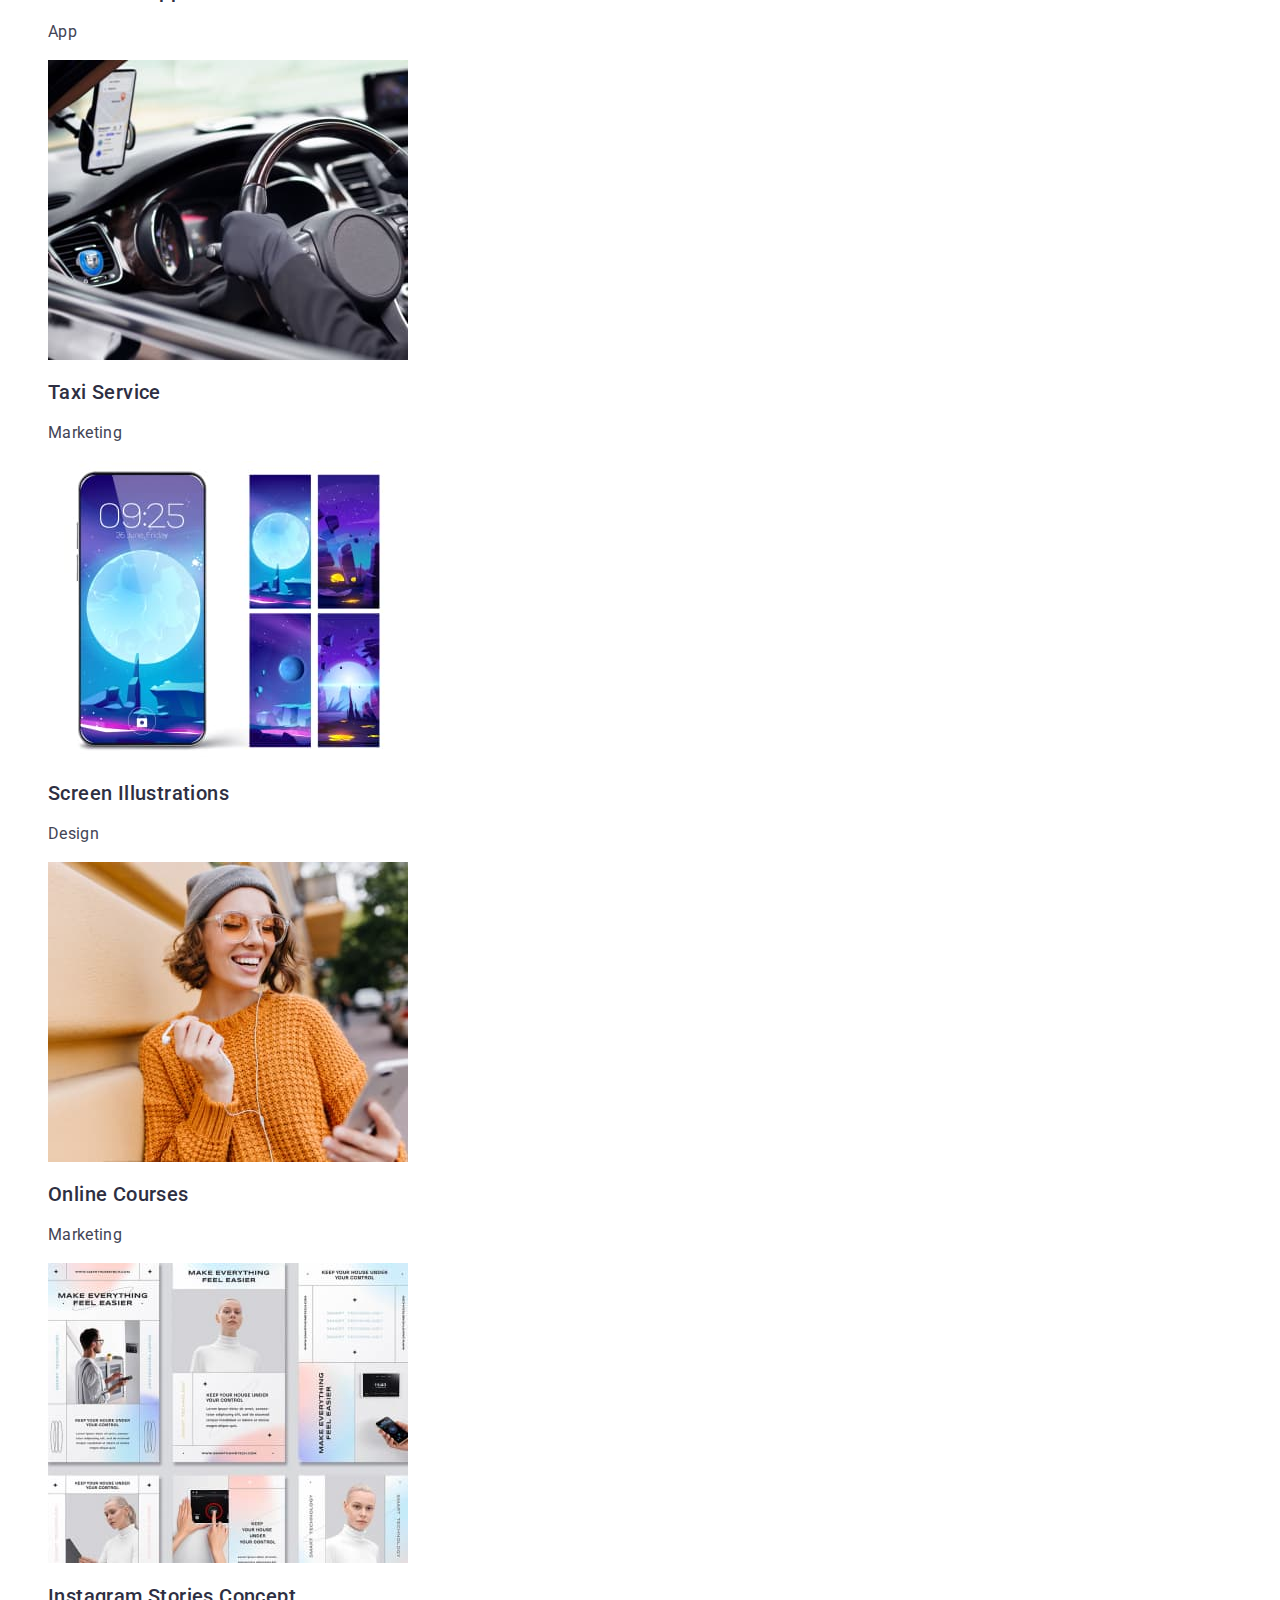
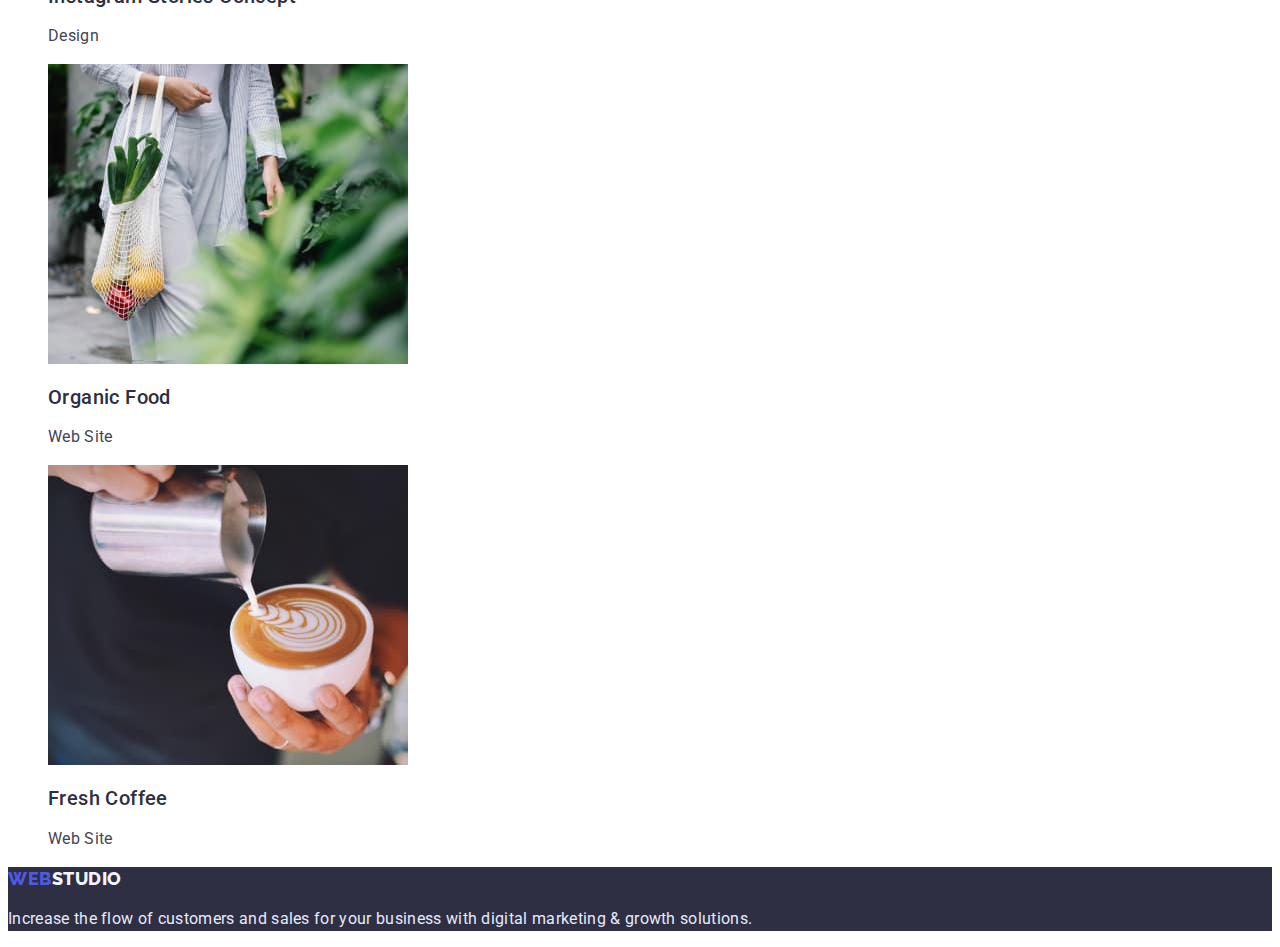
==== commit 84811794: "final" ====
--- a/portfolio.html
+++ b/portfolio.html
@@ -13,10 +13,10 @@
     />
     <link rel="stylesheet" href="./css/styles.css" />
   </head>
-  <body class="body">
+  <body>
     <header class="header">
       <nav class="navigation">
-        <a class="logo" href="./index.html"
+        <a class="logo link" href="./index.html"
           ><span class="logo-web">Web</span
           ><span class="logo-studio">Studio</span>
         </a>
@@ -35,12 +35,12 @@
       <address class="address">
         <ul class="adress-list list">
           <li>
-            <a class="adress-list-item" href="mailto:info@devstudio.com"
+            <a class="adress-list-item link" href="mailto:info@devstudio.com"
               >info@devstudio.com</a
             >
           </li>
           <li>
-            <a class="adress-list-item" href="tel:+110001111111"
+            <a class="adress-list-item link" href="tel:+110001111111"
               >+11 (000) 111-11-11</a
             >
           </li>
@@ -73,100 +73,118 @@
         </ul>
         <ul class="portfolio-list list">
           <li class="portfolio-filters-item">
-            <img
-              class="portfolio-img"
-              src="./images/portfolio-img1.jpg"
-              alt="Banking App"
-              width="360"
-            />
-            <h3 class="portfolio-title">Banking App Interface Concept</h3>
-            <p class="portfolio-text">App</p>
+            <a class="portfolio-link link" href="">
+              <img
+                class="portfolio-img"
+                src="./images/portfolio-img1.jpg"
+                alt="Banking App"
+                width="360"
+              />
+              <h2 class="portfolio-title">Banking App Interface Concept</h2>
+              <p class="portfolio-text">App</p>
+            </a>
           </li>
           <li class="portfolio-filters-item">
-            <img
-              class="portfolio-img"
-              src="./images/portfolio-img2.jpg"
-              alt="Cashless Payment"
-              width="360"
-            />
-            <h3 class="portfolio-title">Cashless Payment</h3>
-            <p class="portfolio-text">Marketing</p>
+            <a class="portfolio-link link" href="">
+              <img
+                class="portfolio-img"
+                src="./images/portfolio-img2.jpg"
+                alt="Cashless Payment"
+                width="360"
+              />
+              <h2 class="portfolio-title">Cashless Payment</h2>
+              <p class="portfolio-text">Marketing</p>
+            </a>
           </li>
           <li class="portfolio-filters-item">
-            <img
-              class="portfolio-img"
-              src="./images/portfolio-img3.jpg"
-              alt="Meditaion App"
-              width="360"
-            />
-            <h3 class="portfolio-title">Meditaion App</h3>
-            <p class="portfolio-text">App</p>
+            <a class="portfolio-link link" href="">
+              <img
+                class="portfolio-img"
+                src="./images/portfolio-img3.jpg"
+                alt="Meditaion App"
+                width="360"
+              />
+              <h2 class="portfolio-title">Meditaion App</h2>
+              <p class="portfolio-text">App</p>
+            </a>
           </li>
           <li class="portfolio-filters-item">
-            <img
-              class="portfolio-img"
-              src="./images/portfolio-img4.jpg"
-              alt="Taxi Service"
-              width="360"
-            />
-            <h3 class="portfolio-title">Taxi Service</h3>
-            <p class="portfolio-text">Marketing</p>
+            <a class="portfolio-link link" href="">
+              <img
+                class="portfolio-img"
+                src="./images/portfolio-img4.jpg"
+                alt="Taxi Service"
+                width="360"
+              />
+              <h2 class="portfolio-title">Taxi Service</h2>
+              <p class="portfolio-text">Marketing</p>
+            </a>
           </li>
           <li class="portfolio-filters-item">
-            <img
-              class="portfolio-img"
-              src="./images/portfolio-img5.jpg"
-              alt="Screen Illustrations"
-              width="360"
-            />
-            <h3 class="portfolio-title">Screen Illustrations</h3>
-            <p class="portfolio-text">Design</p>
+            <a class="portfolio-link link" href="">
+              <img
+                class="portfolio-img"
+                src="./images/portfolio-img5.jpg"
+                alt="Screen Illustrations"
+                width="360"
+              />
+              <h2 class="portfolio-title">Screen Illustrations</h2>
+              <p class="portfolio-text">Design</p>
+            </a>
           </li>
           <li class="portfolio-filters-item">
-            <img
-              class="portfolio-img"
-              src="./images/portfolio-img6.jpg"
-              alt="Online Courses"
-              width="360"
-            />
-            <h3 class="portfolio-title">Online Courses</h3>
-            <p class="portfolio-text">Marketing</p>
+            <a class="portfolio-link link" href="">
+              <img
+                class="portfolio-img"
+                src="./images/portfolio-img6.jpg"
+                alt="Online Courses"
+                width="360"
+              />
+              <h2 class="portfolio-title">Online Courses</h2>
+              <p class="portfolio-text">Marketing</p>
+            </a>
           </li>
           <li class="portfolio-filters-item">
-            <img
-              class="portfolio-img"
-              src="./images/portfolio-img7.jpg"
-              alt="Instagram Stories Concept"
-              width="360"
-            />
-            <h3 class="portfolio-title">Instagram Stories Concept</h3>
-            <p class="portfolio-text">Design</p>
+            <a class="portfolio-link link" href="">
+              <img
+                class="portfolio-img"
+                src="./images/portfolio-img7.jpg"
+                alt="Instagram Stories Concept"
+                width="360"
+              />
+              <h2 class="portfolio-title">Instagram Stories Concept</h2>
+              <p class="portfolio-text">Design</p>
+            </a>
           </li>
           <li class="portfolio-filters-item">
-            <img
-              class="portfolio-img"
-              src="./images/portfolio-img8.jpg"
-              alt="Organic Food"
-              width="360"
-            />
-            <h3 class="portfolio-title">Organic Food</h3>
-            <p class="portfolio-text">Web Site</p>
+            <a class="portfolio-link link" href="">
+              <img
+                class="portfolio-img"
+                src="./images/portfolio-img8.jpg"
+                alt="Organic Food"
+                width="360"
+              />
+              <h2 class="portfolio-title">Organic Food</h2>
+              <p class="portfolio-text">Web Site</p>
+            </a>
           </li>
           <li class="portfolio-filters-item">
-            <img
-              class="portfolio-img"
-              src="./images/portfolio-img9.jpg"
-              alt="Fresh Coffee"
-              width="360"
-            />
-            <h3 class="portfolio-title">Fresh Coffee</h3>
-            <p class="portfolio-text">Web Site</p>
+            <a class="portfolio-link link" href="">
+              <img
+                class="portfolio-img"
+                src="./images/portfolio-img9.jpg"
+                alt="Fresh Coffee"
+                width="360"
+              />
+              <h2 class="portfolio-title">Fresh Coffee</h2>
+              <p class="portfolio-text">Web Site</p>
+            </a>
           </li>
         </ul>
       </section>
     </main>
     <footer class="footer">
-      <a class="logo" href="./index.html"
+      <a class="logo link" href="./index.html"
         ><span class="logo-web link">Web</span
         ><span class="logo-studio-footer link">Studio</span>
       </a>
--- a/css/styles.css
+++ b/css/styles.css
@@ -2,11 +2,11 @@
 
 :root {
     --primary-font: 'Roboto', sans-serif;
-    --secondary-font: 'Raleway', sans-serif;;
+    --secondary-font: 'Raleway', sans-serif;
     --accent-color:#404BBF ;
 
 }
-.body {
+body {
     font-family: var(--primary-font);
     color: #434455;
 }
@@ -14,7 +14,7 @@
     list-style: none;
 }
 
-.link, .adress-list-item, .logo {
+.link {
     text-decoration: none;
 }
 
@@ -46,7 +46,6 @@
 
 .logo {
     font-family: var(--secondary-font);
-        font-style: normal;
         font-weight: 800;
         font-size: 18px;
         line-height: 1.33;
@@ -65,9 +64,6 @@
 
 .nav-list {}
 
-.nav-list-item :is(:hover, :focus) {
-    text-decoration: underline;}
-
 .nav-link {
         font-weight: 500;
         font-size: 16px;
@@ -79,7 +75,9 @@
     color: var(--accent-color);
 }
 
-.address{}
+.address{
+    font-style: normal;
+}
 
 .adress-list-item:is(:hover, :focus) {
     color: var(--accent-color);
@@ -108,6 +106,8 @@
 }
 
 .hero-btn {
+    border: none;
+    font-family: var(--primary-font);
     font-weight: 500;
         font-size: 16px;
         line-height: 1.5;
@@ -115,19 +115,11 @@
         align-items: center;
         letter-spacing: 0.04em;
         color: #FFFFFF;
-            width: 169px;
-            height: 56px;
-            left: 20px;
-            top: 23px;
             background: #4D5AE5;
             box-shadow: 0px 4px 4px rgba(0, 0, 0, 0.15);
             border-radius: 4px;
 }
 .hero-btn:is(:hover, :focus) {
-    width: 169px;
-    height: 56px;
-    left: 20px;
-    top: 88px;
     background: var(--accent-color);
     box-shadow: 0px 4px 4px rgba(0, 0, 0, 0.15);
     border-radius: 4px;
@@ -240,6 +232,8 @@
 
 .portfolio-filters-item {}
 
+.portfolio-link {}
+
 .portfolio-img {}
 
 .portfolio-img:is(:hover, :focus) {
